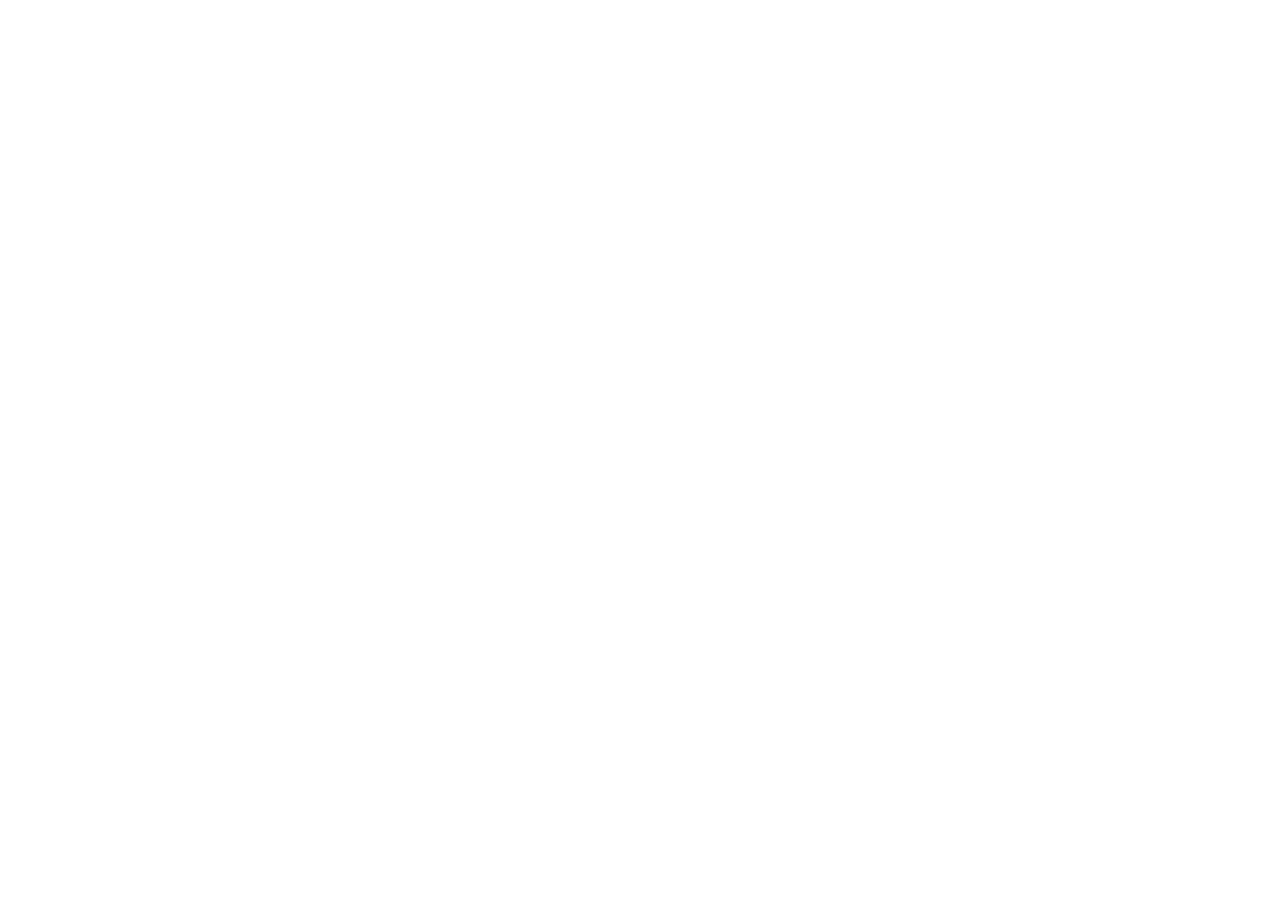
==== index.html @ 81294900 "first commit" ====
<!DOCTYPE html>
<html lang="en">
  <head>
    <meta charset="UTF-8" />
    <meta name="viewport" content="width=device-width, initial-scale=1.0" />
    <title>Document</title>
  </head>
  <body></body>
</html>
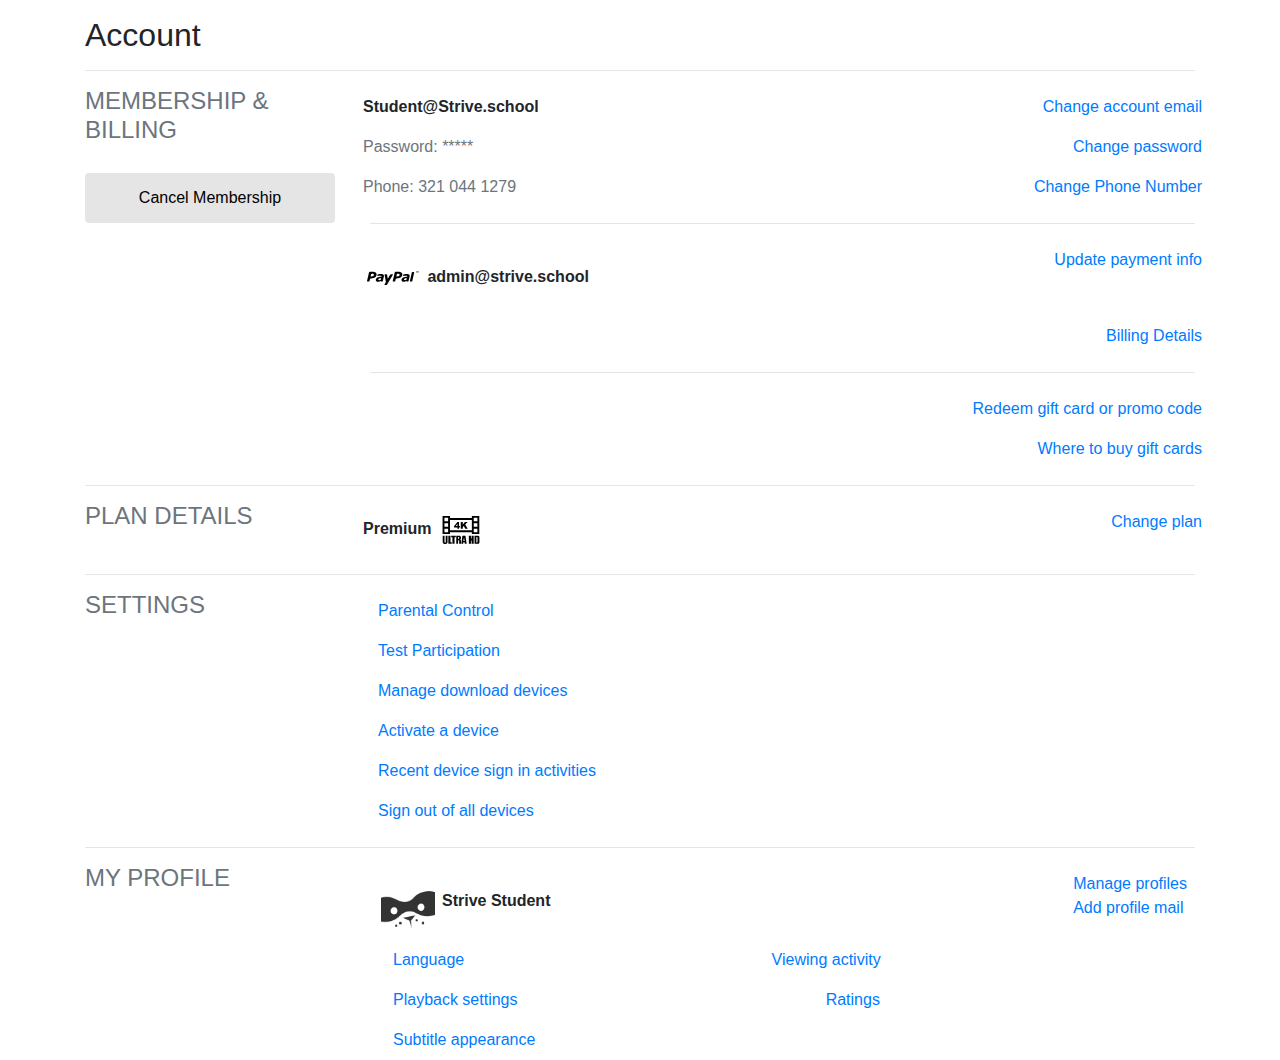
==== commit 797b0c7d: "page created" ====
--- a/index.html
+++ b/index.html
@@ -1,9 +1,235 @@
 <!DOCTYPE html>
 <html lang="en">
   <head>
-    <meta charset="UTF-8" />
-    <meta name="viewport" content="width=device-width, initial-scale=1.0" />
-    <title>Document</title>
+    <!-- Required meta tags -->
+    <meta charset="utf-8" />
+    <meta
+      name="viewport"
+      content="width=device-width, initial-scale=1, shrink-to-fit=no"
+    />
+
+    <!-- Bootstrap CSS -->
+    <link
+      rel="stylesheet"
+      href="https://stackpath.bootstrapcdn.com/bootstrap/4.3.1/css/bootstrap.min.css"
+      integrity="sha384-ggOyR0iXCbMQv3Xipma34MD+dH/1fQ784/j6cY/iJTQUOhcWr7x9JvoRxT2MZw1T"
+      crossorigin="anonymous"
+    />
+    <link rel="stylesheet" href="/style.css" />
+    <title>Netflix | Settings</title>
   </head>
-  <body></body>
+  <body>
+    <div class="container">
+      <h2 class="mb-3 mt-3">Account</h2>
+      <hr />
+      <div class="row">
+        <div class="col col-sm-6 col-md-3 col-lg-3">
+          <h4 class="text-uppercase text-muted font-weight-light mb-1">
+            Membership & Billing
+          </h4>
+          <br />
+          <button type="button" class="btn btn-secondary">
+            Cancel Membership
+          </button>
+        </div>
+
+        <div class="col col-sm-6 col-md-9 col-lg-9">
+          <div class="container-">
+            <div class="row d-flex">
+              <div class="mr-auto p-2 font-weight-bold">
+                Student@Strive.school
+              </div>
+
+              <div class="p-2"><a href="#">Change account email</a></div>
+            </div>
+
+            <div class="row d-flex">
+              <div class="mr-auto p-2 text-muted">Password: *****</div>
+
+              <div class="p-2"><a href="#">Change password</a></div>
+            </div>
+
+            <div class="row d-flex">
+              <div class="mr-auto p-2 text-muted">Phone: 321 044 1279</div>
+
+              <div class="p-2"><a href="#">Change Phone Number</a></div>
+            </div>
+            <hr />
+            <div class="row d-flex">
+              <div class="mr-auto p-2 font-weight-bold py-0">
+                <span
+                  ><img
+                    src="./Assets/paypal-logo.svg"
+                    alt="paypal logo"
+                    class="paypal"
+                /></span>
+                admin@strive.school
+              </div>
+
+              <div class="p-2"><a href="#">Update payment info</a></div>
+            </div>
+            <div class="row d-flex">
+              <div class="mr-auto p-2"></div>
+
+              <div class="p-2"><a href="#">Billing Details</a></div>
+            </div>
+            <hr />
+            <div class="row d-flex">
+              <div class="mr-auto p-2"></div>
+
+              <div class="p-2">
+                <a href="#">Redeem gift card or promo code</a>
+              </div>
+            </div>
+            <div class="row d-flex">
+              <div class="mr-auto p-2"></div>
+
+              <div class="p-2"><a href="#">Where to buy gift cards</a></div>
+            </div>
+          </div>
+        </div>
+      </div>
+
+      <hr />
+
+      <div class="row">
+        <div class="col col-sm-6 col-md-3 col-lg-3">
+          <h4 class="text-uppercase text-muted font-weight-light">
+            Plan Details
+          </h4>
+        </div>
+
+        <div class="col col-sm-6 col-md-9 col-lg-9">
+          <div class="container middle">
+            <div class="row d-flex">
+              <div class="mr-auto p-2 font-weight-bold">
+                Premium<span
+                  ><img
+                    src="./Assets/4k-ultra-hd-uhd.svg"
+                    alt="UHD logo"
+                    class="uhd"
+                /></span>
+              </div>
+
+              <div class="p-2"><a href="#">Change plan</a></div>
+            </div>
+          </div>
+        </div>
+      </div>
+
+      <hr />
+
+      <div class="row">
+        <div class="col col-sm-6 col-md-3 col-lg-3">
+          <h4 class="text-uppercase text-muted font-weight-light">Settings</h4>
+        </div>
+
+        <div class="col col-sm-6 col-md-9 col-lg-9">
+          <div class="container">
+            <div class="row d-flex">
+              <div class="mr-auto p-2"><a href="#">Parental Control</a></div>
+
+              <div class="p-2"></div>
+            </div>
+            <div class="row d-flex">
+              <div class="mr-auto p-2"><a href="#">Test Participation</a></div>
+
+              <div class="p-2"></div>
+            </div>
+            <div class="row d-flex">
+              <div class="mr-auto p-2">
+                <a href="#">Manage download devices</a>
+              </div>
+
+              <div class="p-2"></div>
+            </div>
+            <div class="row d-flex">
+              <div class="mr-auto p-2"><a href="#">Activate a device</a></div>
+
+              <div class="p-2"></div>
+            </div>
+            <div class="row d-flex">
+              <div class="mr-auto p-2">
+                <a href="#">Recent device sign in activities</a>
+              </div>
+
+              <div class="p-2"></div>
+            </div>
+            <div class="row d-flex">
+              <div class="mr-auto p-2">
+                <a href="#">Sign out of all devices</a>
+              </div>
+
+              <div class="p-2"></div>
+            </div>
+          </div>
+        </div>
+      </div>
+      <hr />
+      <div class="row">
+        <div class="col col-sm-6 col-md-3 col-lg-3">
+          <h4 class="text-uppercase text-muted font-weight-light">
+            My profile
+          </h4>
+        </div>
+
+        <div class="col col-sm-6 col-md-9 col-lg-9">
+          <div class="container">
+            <div class="row d-flex">
+              <div class="mr-auto p-2 font-weight-bold">
+                <span
+                  ><img
+                    src="./Assets/Netflix-user.png"
+                    alt="user profile pic"
+                    class="profilepic" /></span
+                >Strive Student
+              </div>
+
+              <div class="p-2">
+                <a href="#">Manage profiles</a> <br />
+                <a href="#">Add profile mail</a>
+              </div>
+            </div>
+
+            <div class="container last-container">
+              <div class="row d-flex align-content-around">
+                <div class="p-2 mr-auto"><a href="#">Language</a></div>
+                <div class="p-2 mr-auto">
+                  <a href="#">Viewing activity</a>
+                </div>
+              </div>
+              <div class="row d-flex">
+                <div class="p-2 mr-auto"><a href="#">Playback settings</a></div>
+                <div class="p-2 mr-auto">
+                  <a href="#">Ratings</a>
+                </div>
+              </div>
+              <div class="row d-flex">
+                <div class="p-2">
+                  <a href="#">Subtitle appearance</a>
+                </div>
+              </div>
+            </div>
+          </div>
+        </div>
+      </div>
+    </div>
+    <!-- Optional JavaScript -->
+    <!-- jQuery first, then Popper.js, then Bootstrap JS -->
+    <script
+      src="https://code.jquery.com/jquery-3.3.1.slim.min.js"
+      integrity="sha384-q8i/X+965DzO0rT7abK41JStQIAqVgRVzpbzo5smXKp4YfRvH+8abtTE1Pi6jizo"
+      crossorigin="anonymous"
+    ></script>
+    <script
+      src="https://cdnjs.cloudflare.com/ajax/libs/popper.js/1.14.7/umd/popper.min.js"
+      integrity="sha384-UO2eT0CpHqdSJQ6hJty5KVphtPhzWj9WO1clHTMGa3JDZwrnQq4sF86dIHNDz0W1"
+      crossorigin="anonymous"
+    ></script>
+    <script
+      src="https://stackpath.bootstrapcdn.com/bootstrap/4.3.1/js/bootstrap.min.js"
+      integrity="sha384-JjSmVgyd0p3pXB1rRibZUAYoIIy6OrQ6VrjIEaFf/nJGzIxFDsf4x0xIM+B07jRM"
+      crossorigin="anonymous"
+    ></script>
+  </body>
 </html>
--- a/style.css
+++ b/style.css
@@ -0,0 +1,34 @@
+a:hover {
+  text-decoration: none;
+}
+.btn-secondary {
+  background-color: rgba(227, 227, 227, 0.927);
+  color: black;
+  border: none;
+}
+button {
+  width: 250px;
+  height: 50px;
+}
+button:hover {
+  background-color: rgba(198, 198, 198, 0.406) !important;
+}
+.paypal {
+  width: 60px;
+  height: 60px;
+  padding: 4px;
+}
+.uhd {
+  width: 60px;
+  height: 40px;
+  padding: 6px;
+}
+.profilepic {
+  width: 60px;
+  height: 60px;
+  padding: 3px;
+  margin-right: 4px;
+}
+.middle {
+  padding: 0;
+}
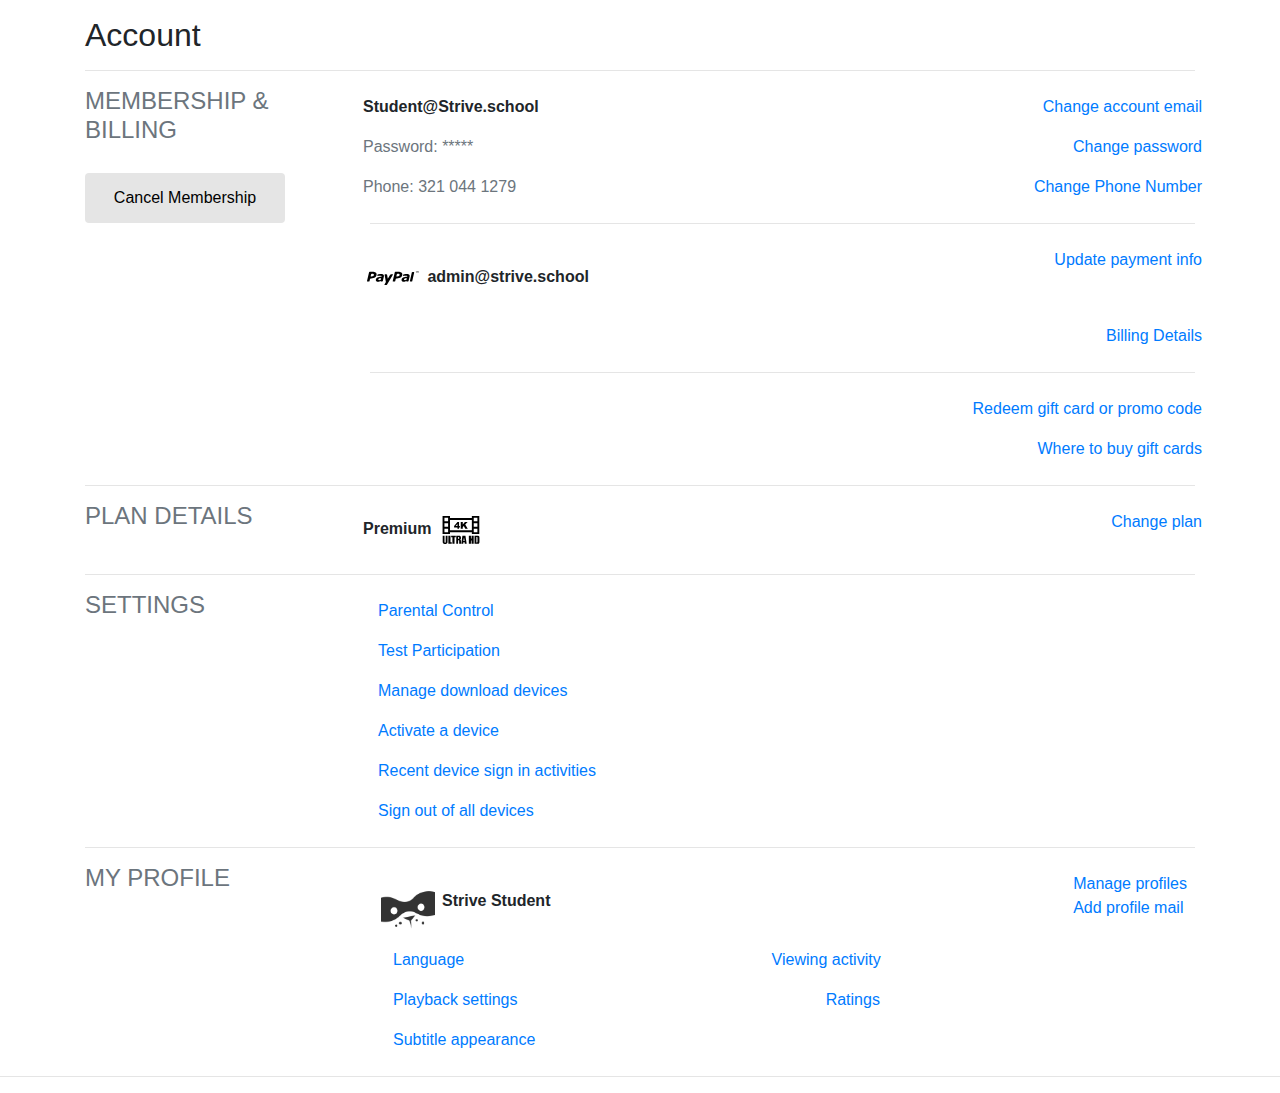
==== commit cbb53520: "fixed responsiveness" ====
--- a/index.html
+++ b/index.html
@@ -23,7 +23,7 @@
       <h2 class="mb-3 mt-3">Account</h2>
       <hr />
       <div class="row">
-        <div class="col col-sm-6 col-md-3 col-lg-3">
+        <div class="col col-sm-6 col-md-4 col-lg-3">
           <h4 class="text-uppercase text-muted font-weight-light mb-1">
             Membership & Billing
           </h4>
@@ -33,7 +33,7 @@
           </button>
         </div>
 
-        <div class="col col-sm-6 col-md-9 col-lg-9">
+        <div class="col col-sm-6 col-md-8 col-lg-9">
           <div class="container-">
             <div class="row d-flex">
               <div class="mr-auto p-2 font-weight-bold">
@@ -214,6 +214,7 @@
         </div>
       </div>
     </div>
+    <hr />
     <!-- Optional JavaScript -->
     <!-- jQuery first, then Popper.js, then Bootstrap JS -->
     <script
--- a/style.css
+++ b/style.css
@@ -7,7 +7,7 @@
   border: none;
 }
 button {
-  width: 250px;
+  width: 200px;
   height: 50px;
 }
 button:hover {
